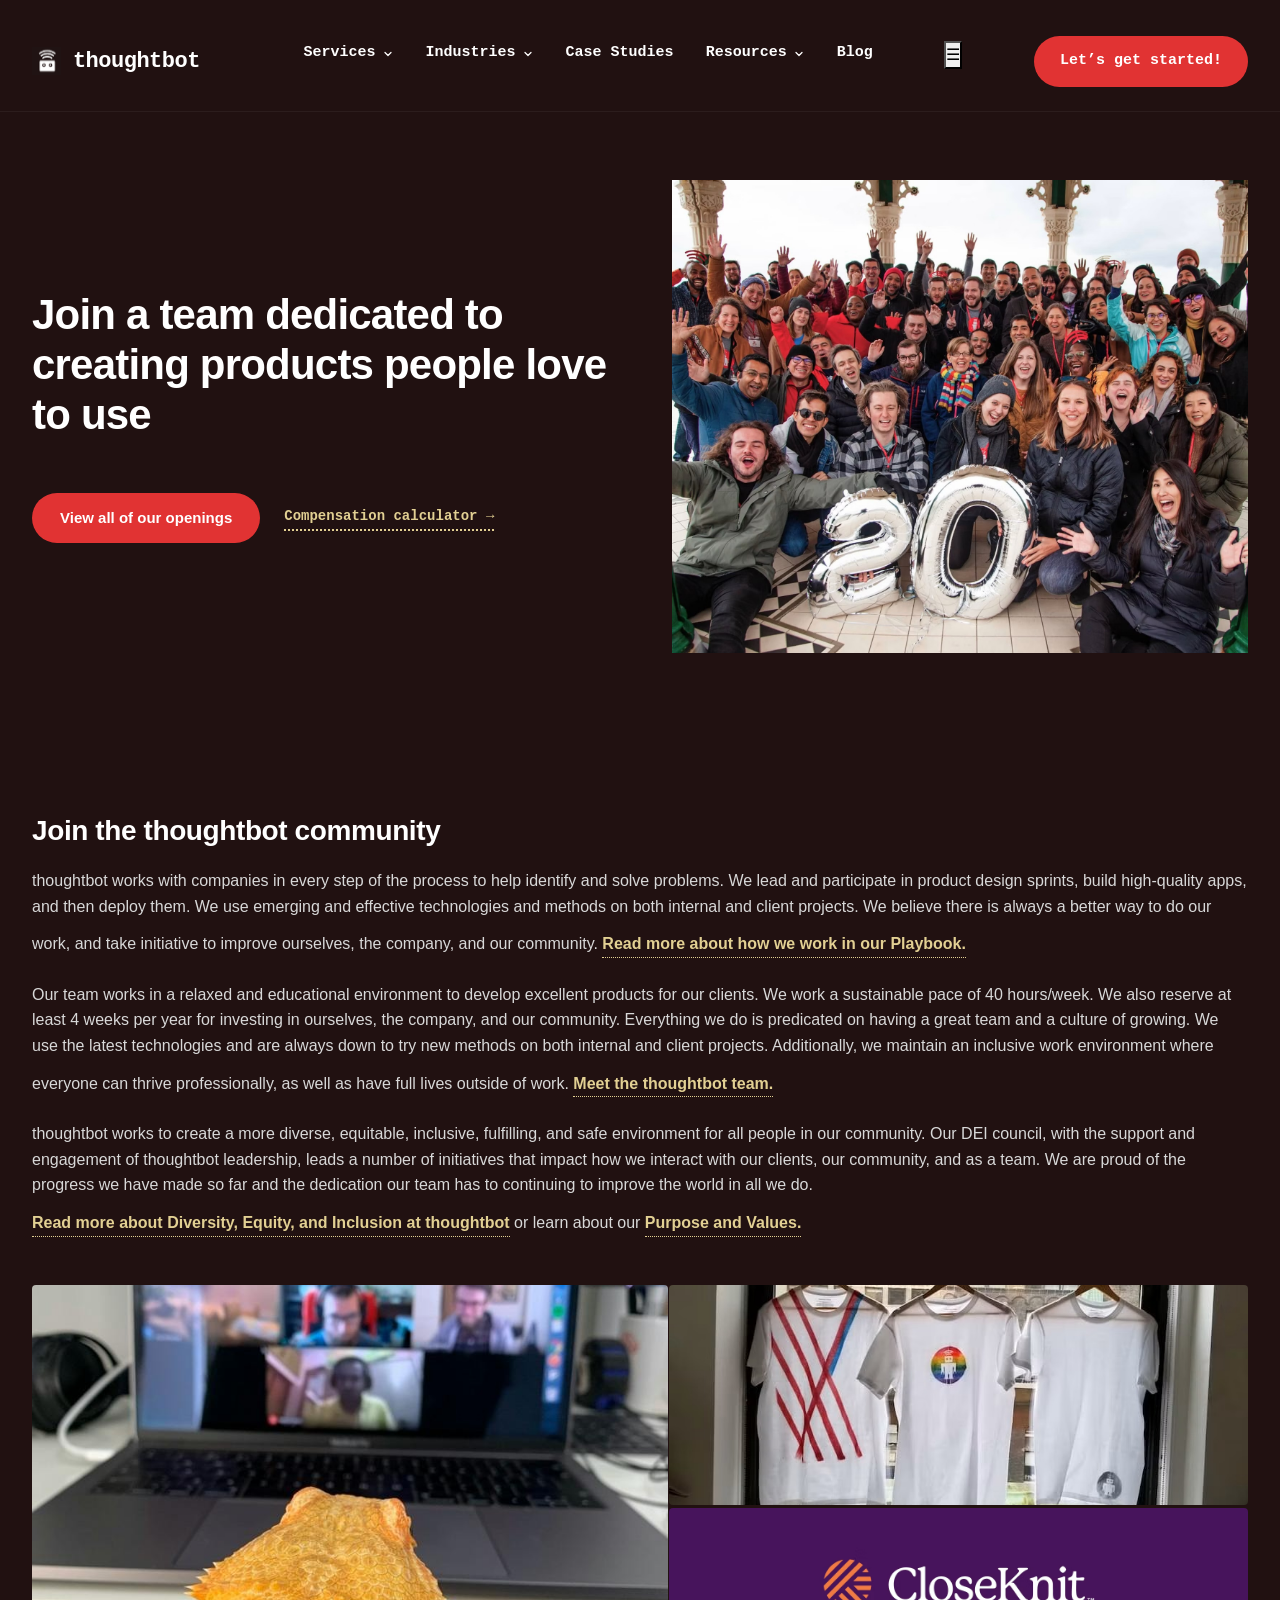
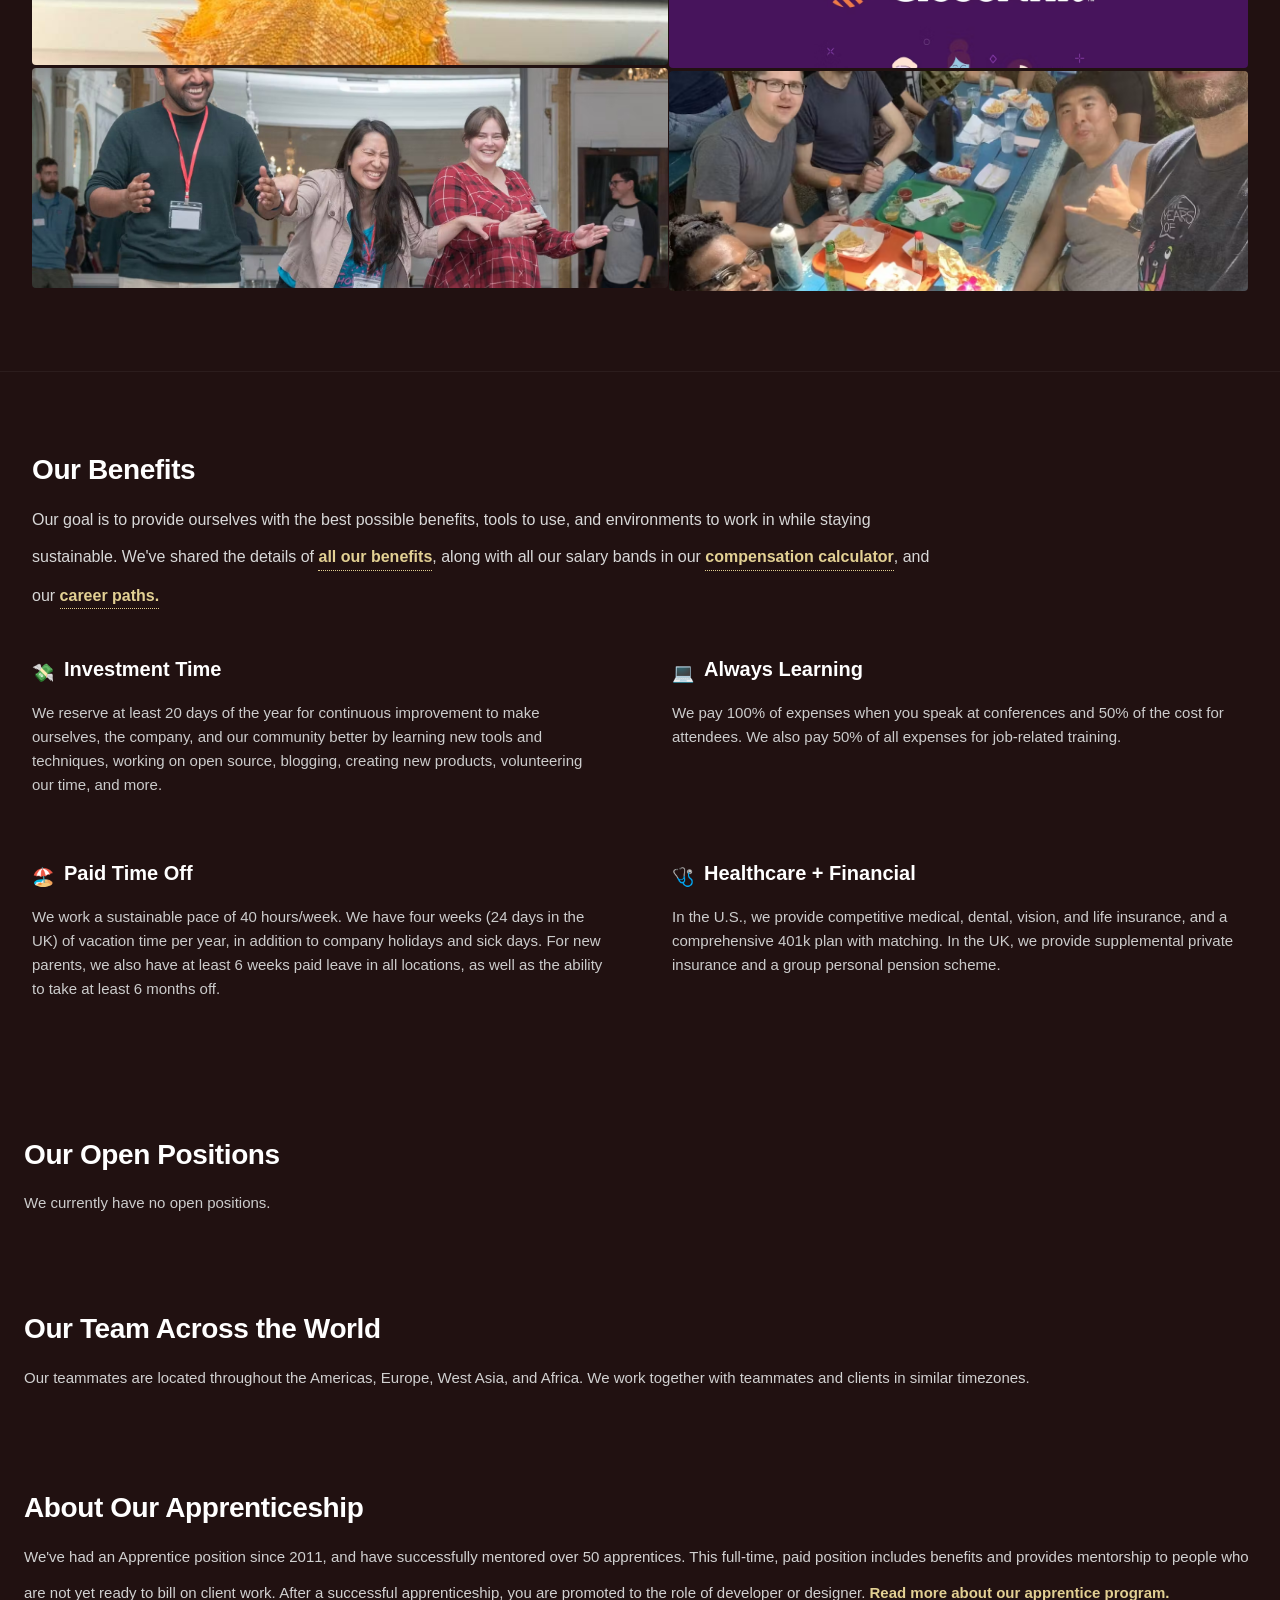
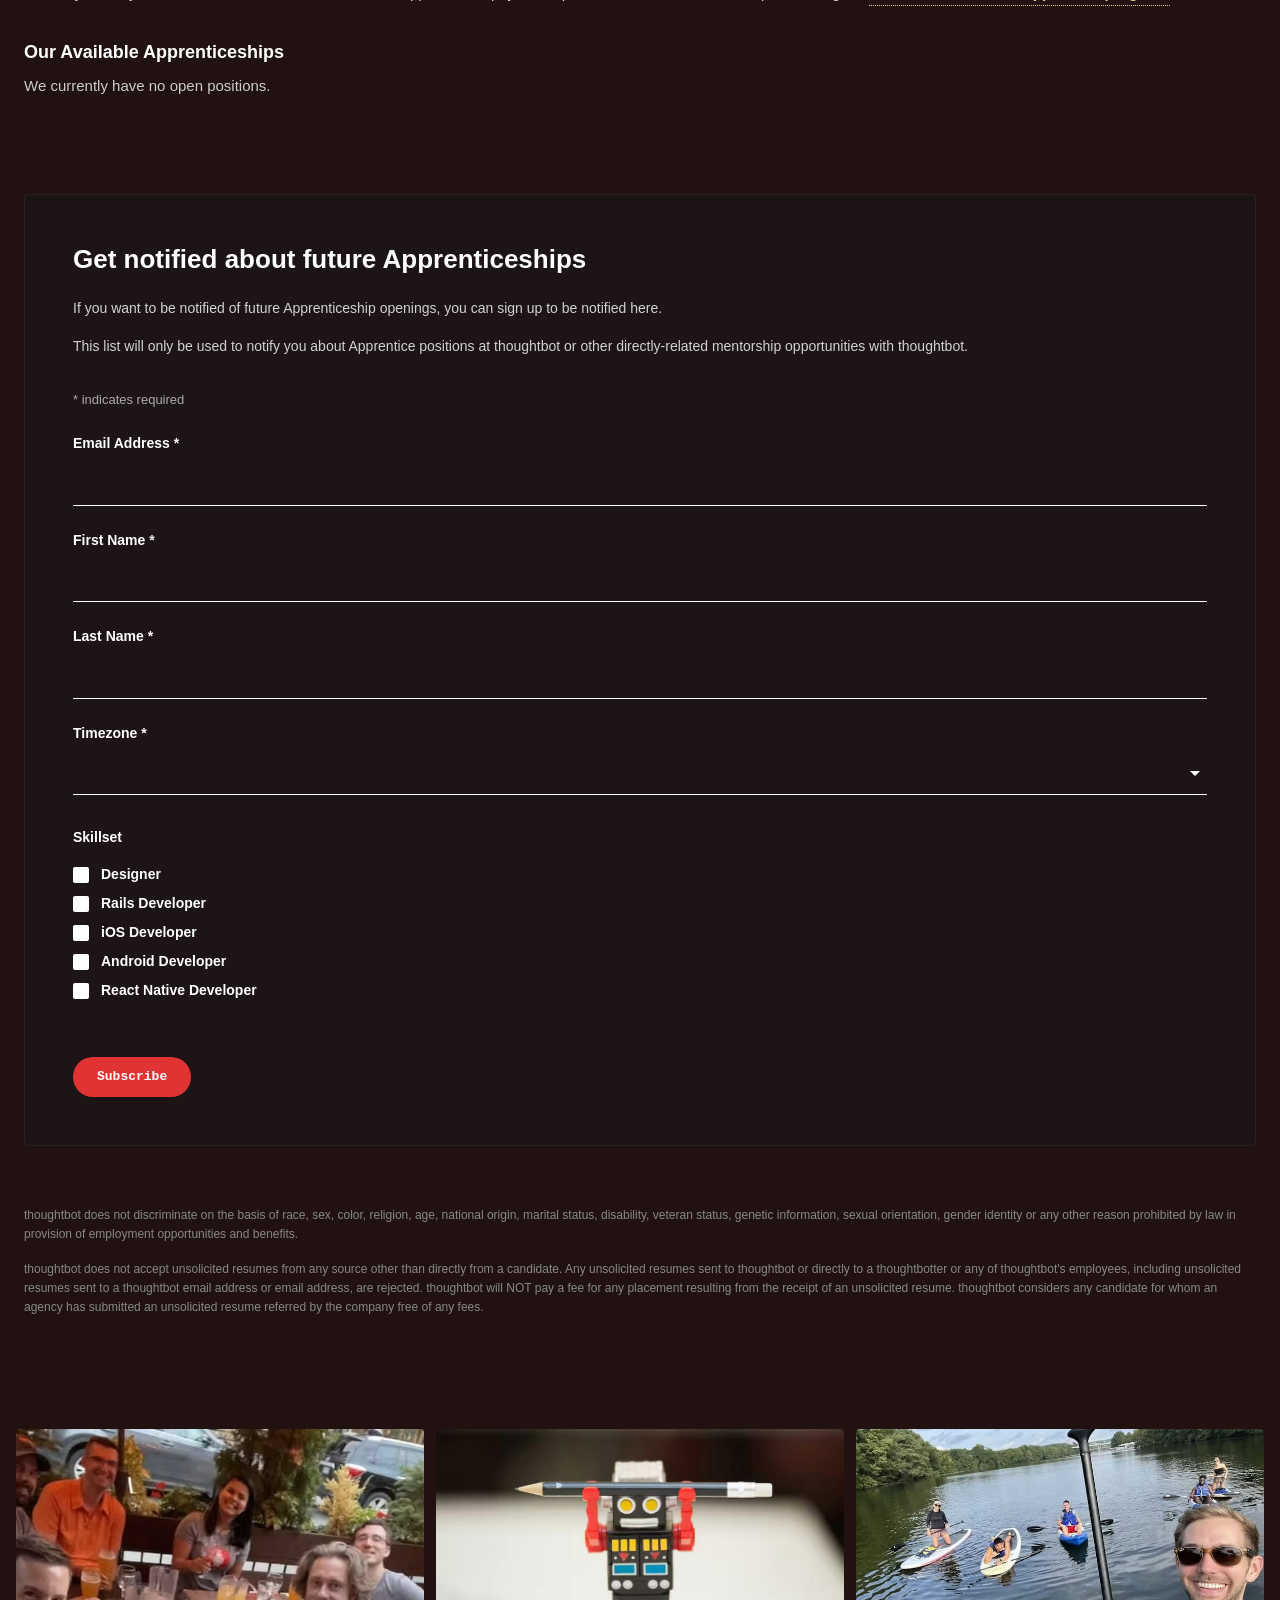
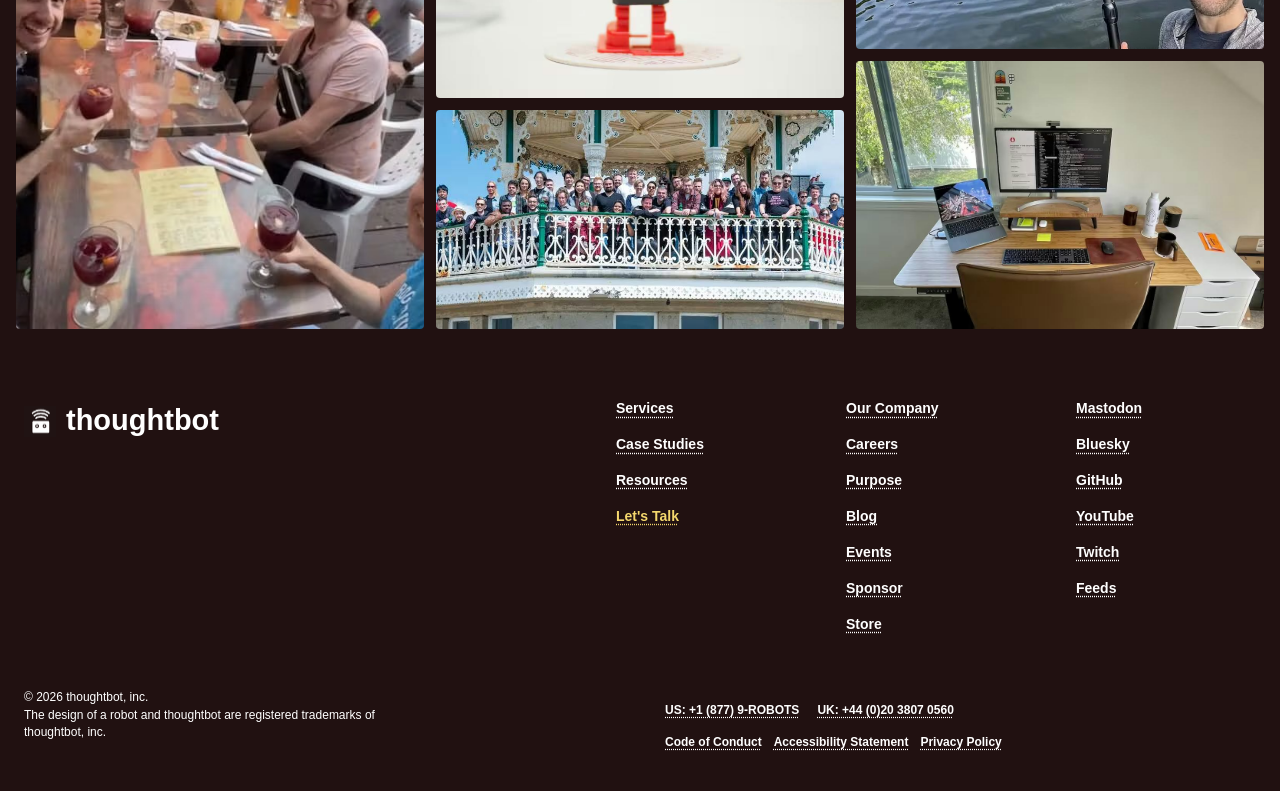
==== otherpages/career.html @ 9d6e2384 "first commit" ====
<!DOCTYPE html>
<html lang="en">

<head>
    <meta charset="UTF-8">
    <meta name="viewport" content="width=device-width, initial-scale=1.0">

    <title>Thoughtbot</title>

    <link href="https://cdn.jsdelivr.net/npm/bootstrap@5.3.3/dist/css/bootstrap.min.css" rel="stylesheet">

    <link rel="stylesheet" ref="https://cdn.jsdelivr.net/npm/bootstrap-icons@1.11.3/font/bootstrap-icons.min.css">

    <link rel="preconnect" href="https://fonts.googleapis.com">
    <link rel="preconnect" href="https://fonts.gstatic.com" crossorigin>

    <link rel="stylesheet"
        href="https://fonts.googleapis.com/css2?family=Material+Symbols+Outlined:opsz,wght,FILL,GRAD@20..48,100..700,0..1,-50..200&icon_names=menu" />

    <link rel="stylesheet" href="career.css">
</head>

<body>


    <header class="navbar-header">
        <nav class="navbar">

            <a href="#" class="brand-logo">
                <img src="./image/logo.png" alt="thoughtbot logo" class="brand-logo-img">
                <span class="brand-text">thoughtbot</span>
            </a>

        
            <ul class="nav-links">
                <li class="has-dropdown">
                    <a href="#" class="nav-item">
                        Services
                        <svg class="chevron-icon" viewBox="0 0 24 24" fill="none" stroke="currentColor"
                            stroke-width="2.5" stroke-linecap="round" stroke-linejoin="round">
                            <polyline points="6 9 12 15 18 9"></polyline>
                        </svg>
                    </a>
                </li>


                <li>
                    <a href="#" class="nav-item">
                        Industries
                        <svg class="chevron-icon" viewBox="0 0 24 24" fill="none" stroke="currentColor"
                            stroke-width="2.5" stroke-linecap="round" stroke-linejoin="round">
                            <polyline points="6 9 12 15 18 9"></polyline>
                        </svg>
                    </a>
                </li>

                <li>
                    <a href="#" class="nav-item">Case Studies</a>
                </li>

                <li>
                    <a href="#" class="nav-item">
                        Resources
                        <svg class="chevron-icon" viewBox="0 0 24 24" fill="none" stroke="currentColor"
                            stroke-width="2.5" stroke-linecap="round" stroke-linejoin="round">
                            <polyline points="6 9 12 15 18 9"></polyline>
                        </svg>
                    </a>
                </li>

                <li>
                    <a href="#" class="nav-item">Blog</a>
                </li>

            </ul>

             <button class="hamburger" aria-label="Open menu">
                ☰
            </button>
            
            <a href="#" class="cta-button">Let’s get started!</a>

        </nav>
    </header>

    <section class="careers-hero-section">
        <div class="careers-hero-container">

            <div class="careers-hero-text">
                <h1 class="hero-title">
                    Join a team dedicated to creating products people love to use
                </h1>

                <div class="hero-actions">
                    <a href="#" class="btn-primary">View all of our openings</a>
                    <a href="#" class="dotted-link">Compensation calculator &rarr;</a>
                </div>
            </div>

            <div class="careers-hero-image">
                <img src="./image/imgi_25_aTBODHNYClf9nxal_20th-team.jpg"
                    alt="Thoughtbot team photo celebrating 20 years">
            </div>

        </div>
    </section>


    <section class="community-section">
        <div class="section-container">

            <div class="community-header">
                <h2 class="main-heading">Join the thoughtbot community</h2>

                <p class="community-text">
                    thoughtbot works with companies in every step of the process to help identify and solve problems. We
                    lead and participate in product design sprints, build high-quality apps, and then deploy them. We
                    use emerging and effective technologies and methods on both internal and client projects. We believe
                    there is always a better way to do our work, and take initiative to improve ourselves, the company,
                    and our community.
                    <a href="#" class="dotted-link-inline">Read more about how we work in our Playbook.</a>
                </p>

                <p class="community-text">
                    Our team works in a relaxed and educational environment to develop excellent products for our
                    clients. We work a sustainable pace of 40 hours/week. We also reserve at least 4 weeks per year for
                    investing in ourselves, the company, and our community. Everything we do is predicated on having a
                    great team and a culture of growing. We use the latest technologies and are always down to try new
                    methods on both internal and client projects. Additionally, we maintain an inclusive work
                    environment where everyone can thrive professionally, as well as have full lives outside of work.
                    <a href="#" class="dotted-link-inline">Meet the thoughtbot team.</a>
                </p>

                <p class="community-text">
                    thoughtbot works to create a more diverse, equitable, inclusive, fulfilling, and safe environment
                    for all people in our community. Our DEI council, with the support and engagement of thoughtbot
                    leadership, leads a number of initiatives that impact how we interact with our clients, our
                    community, and as a team. We are proud of the progress we have made so far and the dedication our
                    team has to continuing to improve the world in all we do.
                    <a href="#" class="dotted-link-inline">Read more about Diversity, Equity, and Inclusion at
                        thoughtbot</a>
                    or learn about our
                    <a href="#" class="dotted-link-inline">Purpose and Values.</a>
                </p>
            </div>

            <div class="community-gallery">
                <div class="gallery-col gallery-col-left">
                    <div class="gallery-item large">
                        <img src="./image/imgi_26_8bb85c14-ea03-47d4-a15a-242da6947697_remoteWorking_Lizard.jpg"
                            alt="Team meeting on laptop with lizard in foreground">
                    </div>
                    <div class="gallery-item medium">
                        <img src="./image/imgi_15_aJT6zaTt2nPbZ-iB_ThoughtbotBrighton-LRes-116.jpg"
                            alt="Team dining together outdoors">
                    </div>
                </div>

                <div class="gallery-col gallery-col-right">
                    <div class="gallery-item medium">
                        <img src="./image/imgi_28_aLiX7GGNHVfTOmBj_ddfe3e04-5275-4a73-9189-02d6b426dc76_tb_tshirtWindow.jpg"
                            alt="Team members laughing together">
                    </div>
                    <div class="gallery-item small">
                        <img src="./image/imgi_78_dee4f34d-9119-4eec-9be3-974af6ea0d19_case-study-card__Closeknit.png"
                            alt="Hanging t-shirts display">
                    </div>
                    <div class="gallery-item medium">
                        <img src="./image/imgi_20_aLiWvGGNHVfTOl-j_8b581ab7-484b-47fd-9725-9ca29dfab01e_IMG_2109.png"
                            alt="Team members presenting at event">
                    </div>
                </div>
            </div>

        </div>
    </section>

    <section class="benefits-section">
        <div class="section-container">

            <div class="benefits-header">
                <h2 class="main-heading">Our Benefits</h2>
                <p class="benefits-intro">
                    Our goal is to provide ourselves with the best possible benefits, tools to use, and environments to
                    work in while staying sustainable. We've shared the details of
                    <a href="#" class="dotted-link-inline">all our benefits</a>,
                    along with all our salary bands in our
                    <a href="#" class="dotted-link-inline">compensation calculator</a>,
                    and our
                    <a href="#" class="dotted-link-inline">career paths.</a>
                </p>
            </div>

            <div class="benefits-grid">

                <div class="benefit-card">
                    <div class="benefit-title-wrap">
                        <span class="benefit-icon">💸</span>
                        <h3 class="benefit-title">Investment Time</h3>
                    </div>
                    <p class="benefit-desc">
                        We reserve at least 20 days of the year for continuous improvement to make ourselves, the
                        company, and our community better by learning new tools and techniques, working on open source,
                        blogging, creating new products, volunteering our time, and more.
                    </p>
                </div>

                <div class="benefit-card">
                    <div class="benefit-title-wrap">
                        <span class="benefit-icon">💻</span>
                        <h3 class="benefit-title">Always Learning</h3>
                    </div>
                    <p class="benefit-desc">
                        We pay 100% of expenses when you speak at conferences and 50% of the cost for attendees. We also
                        pay 50% of all expenses for job-related training.
                    </p>
                </div>

                <div class="benefit-card">
                    <div class="benefit-title-wrap">
                        <span class="benefit-icon">🏖️</span>
                        <h3 class="benefit-title">Paid Time Off</h3>
                    </div>
                    <p class="benefit-desc">
                        We work a sustainable pace of 40 hours/week. We have four weeks (24 days in the UK) of vacation
                        time per year, in addition to company holidays and sick days. For new parents, we also have at
                        least 6 weeks paid leave in all locations, as well as the ability to take at least 6 months off.
                    </p>
                </div>

                <div class="benefit-card">
                    <div class="benefit-title-wrap">
                        <span class="benefit-icon">🩺</span>
                        <h3 class="benefit-title">Healthcare + Financial</h3>
                    </div>
                    <p class="benefit-desc">
                        In the U.S., we provide competitive medical, dental, vision, and life insurance, and a
                        comprehensive 401k plan with matching. In the UK, we provide supplemental private insurance and
                        a group personal pension scheme.
                    </p>
                </div>

            </div>

        </div>
    </section>

    <section class="info-section">
        <div class="section-container">
            <h2 class="main-heading">Our Open Positions</h2>
            <p class="status-message">We currently have no open positions.</p>
        </div>
    </section>

    <section class="info-section">
        <div class="section-container">
            <h2 class="main-heading">Our Team Across the World</h2>
            <p class="section-paragraph">
                Our teammates are located throughout the Americas, Europe, West Asia, and Africa. We work together with
                teammates and clients in similar timezones.
            </p>
        </div>
    </section>

    <section class="info-section">
        <div class="section-container">
            <h2 class="main-heading">About Our Apprenticeship</h2>
            <p class="section-paragraph">
                We've had an Apprentice position since 2011, and have successfully mentored over 50 apprentices. This
                full-time, paid position includes benefits and provides mentorship to people who are not yet ready to
                bill on client work. After a successful apprenticeship, you are promoted to the role of developer or
                designer.
                <a href="#" class="dotted-link-inline">Read more about our apprentice program.</a>
            </p>

            <div class="sub-block">
                <h3 class="sub-heading">Our Available Apprenticeships</h3>
                <p class="status-message">We currently have no open positions.</p>
            </div>
        </div>
    </section>

    <section class="form-section">
        <div class="section-container">
            <div class="form-card">

                <h2 class="card-heading">Get notified about future Apprenticeships</h2>

                <p class="form-desc">
                    If you want to be notified of future Apprenticeship openings, you can sign up to be notified here.
                </p>
                <p class="form-desc">
                    This list will only be used to notify you about Apprentice positions at thoughtbot or other
                    directly-related mentorship opportunities with thoughtbot.
                </p>

                <form action="#" method="POST" class="notify-form">
                    <span class="required-notice">* indicates required</span>

                    <!-- Text Inputs -->
                    <div class="form-group">
                        <label for="email">Email Address <span>*</span></label>
                        <input type="email" id="email" name="email" required>
                    </div>

                    <div class="form-group">
                        <label for="first_name">First Name <span>*</span></label>
                        <input type="text" id="first_name" name="first_name" required>
                    </div>

                    <div class="form-group">
                        <label for="last_name">Last Name <span>*</span></label>
                        <input type="text" id="last_name" name="last_name" required>
                    </div>

                    <!-- Dropdown Select -->
                    <div class="form-group">
                        <label for="timezone">Timezone <span>*</span></label>
                        <select id="timezone" name="timezone" required>
                            <option value="" disabled selected hidden></option>
                            <option value="americas">Americas (UTC-3 through UTC-10)</option>
                            <option value="europe_africa">Europe, Middle East, or Africa (UTC-2 through UTC+3)</option>
                        </select>
                    </div>

                    <!-- Checkbox Options -->
                    <div class="form-group checkboxes-group">
                        <label class="group-label">Skillset</label>

                        <label class="checkbox-label">
                            <input type="checkbox" name="skillset" value="designer">
                            <span class="custom-checkbox"></span>
                            Designer
                        </label>

                        <label class="checkbox-label">
                            <input type="checkbox" name="skillset" value="rails">
                            <span class="custom-checkbox"></span>
                            Rails Developer
                        </label>

                        <label class="checkbox-label">
                            <input type="checkbox" name="skillset" value="ios">
                            <span class="custom-checkbox"></span>
                            iOS Developer
                        </label>

                        <label class="checkbox-label">
                            <input type="checkbox" name="skillset" value="android">
                            <span class="custom-checkbox"></span>
                            Android Developer
                        </label>

                        <label class="checkbox-label">
                            <input type="checkbox" name="skillset" value="react_native">
                            <span class="custom-checkbox"></span>
                            React Native Developer
                        </label>
                    </div>

                    <button type="submit" class="submit-btn">Subscribe</button>
                </form>

            </div>
        </div>
    </section>

    <section class="legal-disclaimer-section">
        <div class="section-container">
            <p class="disclaimer-text">
                thoughtbot does not discriminate on the basis of race, sex, color, religion, age, national origin,
                marital status, disability, veteran status, genetic information, sexual orientation, gender identity or
                any other reason prohibited by law in provision of employment opportunities and benefits.
            </p>
            <p class="disclaimer-text">
                thoughtbot does not accept unsolicited resumes from any source other than directly from a candidate. Any
                unsolicited resumes sent to thoughtbot or directly to a thoughtbotter or any of thoughtbot's employees,
                including unsolicited resumes sent to a thoughtbot email address or email address, are rejected.
                thoughtbot will NOT pay a fee for any placement resulting from the receipt of an unsolicited resume.
                thoughtbot considers any candidate for whom an agency has submitted an unsolicited resume referred by
                the company free of any fees.
            </p>
        </div>
    </section>

    <section class="gallery-section">
        <div class="gallery-container">

            <div class="gallery-item item-tall">
                <img src="image/imgi_17_aLiX9WGNHVfTOmBq_bff0c887-4190-4b66-b1b1-e367169f7e8e_img_5424.jpg"
                    alt="Team outdoor dining together">
            </div>

            <div class="gallery-middle-col">
                <div class="gallery-item item-top-mid">
                    <img src="./image/imgi_21_aLiWMWGNHVfTOl9R_fd783a18-9a31-4fbe-b383-1f12fb180f21_mini_robot.jpg"
                        alt="Lego robot holding a pencil">
                </div>
                <div class="gallery-item item-bottom-mid">
                    <img src="./image/imgi_22_aLiWx2GNHVfTOl-q_aJT6zKTt2nPbZ-iA_ThoughtbotBrighton-LRes-165.jpg"
                        alt="Team members kayaking on a river">
                </div>
            </div>

            <div class="gallery-right-col">
                <div class="gallery-item item-top-right">
                    <img src="./image/imgi_23_aLiUzGGNHVfTOl5b_a70cf179-8874-4009-b164-d3f1ca43db32_IMG_7573.jpg"
                        alt="Large group team photo on a gazebo">
                </div>
                <div class="gallery-item item-bottom-right">
                    <img src="./image/imgi_24_aLiW0WGNHVfTOl-y_cf2ac09a-c24a-4d59-b582-277798be4bc8_IMG_3039.jpg"
                        alt="Desk setup with dual monitors">
                </div>
            </div>

        </div>
    </section>

    <div class="footer-main">
        <div class="footer-content">
            <div class="footer-brand">
                <a href="#" class="footer-logo">
                    <img src="./image/logo.png" alt="">
                    <span>thoughtbot</span>

                </a>

            </div>

            <div class="footer-column">
                <a href="./otherpages/services.html">Services</a>
                <a href="#">Case Studies</a>
                <a href="./otherpages/resources.html">Resources</a>
                <a href="#" class="yellow-link">
                    Let's Talk
                </a>
            </div>

            <div class="footer-column">
                <a href="./otherpages/ourcompany.html">Our Company</a>
                <a href="./otherpages/career.html">Careers</a>
                <a href="#">Purpose</a>
                <a href="#">Blog</a>
                <a href="#">Events</a>
                <a href="#">Sponsor</a>
                <a href="#">Store</a>

            </div>

            <div class="footer-column">
                <a href="#">Mastodon</a>
                <a href="#">Bluesky</a>
                <a href="#">GitHub</a>
                <a href="#">YouTube</a>
                <a href="#">Twitch</a>
                <a href="#">Feeds</a>
            </div>
        </div>

        <div class="footer-bottom">



            <div class="copyright">

                <p>
                    © 2026 thoughtbot, inc.
                </p>

                <p>
                    The design of a robot and thoughtbot are registered trademarks of
                    <br>
                    thoughtbot, inc.
                </p>

            </div>



            <!-- Contact / Legal -->

            <div class="footer-legal">

                <div class="phone-numbers">

                    <a href="#">
                        US: +1 (877) 9-ROBOTS
                    </a>

                    <a href="#">
                        UK: +44 (0)20 3807 0560
                    </a>

                </div>


                <div class="legal-links">

                    <a href="#">
                        Code of Conduct
                    </a>

                    <a href="#">
                        Accessibility Statement
                    </a>

                    <a href="#">
                        Privacy Policy
                    </a>

                </div>

            </div>


        </div>
</body>

</html>
---- otherpages/career.css ----
* {
    margin: 0;
    padding: 0;
    box-sizing: border-box;
}

body {
    background-color: #211111;
    color: #ffffff;
    font-family: "DM Sans", sans-serif;
    overflow-x: hidden;
}

.navbar-header {
    width: 100%;
    background-color: #211111;
    position: fixed;
    z-index: 1000;
    border-bottom: 1px solid rgba(255, 255, 255, 0.05);
}

.navbar {
    max-width: 1280px;
    margin: 0 auto;
    padding: 20px 32px;
    display: flex;
    align-items: center;
    justify-content: space-between;
}

.brand-logo {
    display: flex;
    align-items: center;
    gap: 12px;
    text-decoration: none;
    color: #ffffff;
}

.brand-logo-img {
    height: 28px;
    width: auto;
    display: block;
    object-fit: contain;
}

.brand-text {
    font-family: 'Space Mono', monospace;
    font-size: 22px;
    font-weight: 700;
    letter-spacing: -0.5px;
}

.nav-links {
    display: flex;
    align-items: center;
    list-style: none;
    gap: 32px;
}

.nav-links>li {
    position: relative;
}

.nav-item {
    font-family: 'Space Mono', monospace;
    font-size: 15px;
    font-weight: 700;
    color: #ffffff;
    text-decoration: none;
    display: inline-flex;
    align-items: center;
    gap: 6px;
    padding: 10px 0;
    transition: opacity 0.2s ease;
}

.nav-item:hover {
    opacity: 0.8;
    color: rgb(255, 166, 0);
}

.chevron-icon {
    width: 12px;
    height: 12px;
    margin-top: 2px;
    transition: transform 0.2s ease;
}

.has-dropdown:hover .chevron-icon {
    transform: rotate(180deg);
}


.mega-dropdown-footer {
    text-align: center;
    padding: 20px;
    border-top: 1px solid rgba(255, 255, 255, 0.05);
}

.view-all-link {
    font-family: -apple-system, BlinkMacSystemFont, "Segoe UI", Roboto, sans-serif;
    font-size: 16px;
    font-weight: 700;
    color: #ffffff;
    text-decoration: none;
    transition: opacity 0.2s ease;
}

.view-all-link:hover {
    opacity: 0.8;
    text-decoration: underline;
}

.cta-button {
    font-family: 'Space Mono', monospace;
    font-weight: 700;
    font-size: 15px;
    background-color: #e13333;
    color: #ffffff;
    text-decoration: none;
    padding: 12px 24px;
    border-radius: 50px;
    display: inline-block;
    border: 2px solid transparent;
    outline: 2px solid transparent;
    outline-offset: -5px;
    transition: all 0.2s ease-in-out;
}

.cta-button:hover {
    background-color: #e13333;
    border-color: #e13333;
    outline: 2px solid #120c0c;
    outline-offset: -5px;
}

.cta-button:active {
    transform: scale(0.98);
}

.careers-hero-section {
    width: 100%;
    padding: 80px 32px;
}

.careers-hero-container {
    max-width: 1280px;
    margin-top: 100px;
    display: flex;
    align-items: center;
    justify-content: space-between;
    gap: 64px;
}

.careers-hero-text {
    flex: 1;
    max-width: 600px;
}

.hero-title {
    font-size: 42px;
    font-weight: 700;
    line-height: 1.2;
    color: #ffffff;
    letter-spacing: -0.8px;
    margin-bottom: 40px;
}

.hero-actions {
    display: flex;
    align-items: center;
    gap: 24px;
    flex-wrap: wrap;
}

.btn-primary {
    display: inline-block;
    background-color: #e13333;
    color: #ffffff;
    font-size: 15px;
    font-weight: 700;
    text-decoration: none;
    padding: 14px 28px;
    border-radius: 50px;
    transition: background-color 0.2s ease, transform 0.1s ease;
}

.btn-primary:hover {
    background-color: #c92a2a;
}

.dotted-link {
    display: inline-block;
    font-family: 'Space Mono', monospace;
    font-size: 14px;
    font-weight: 700;
    color: #e2d093;
    text-decoration: none;
    border-bottom: 2px dotted #e2d093;
    padding-bottom: 2px;
    transition: color 0.2s ease, border-bottom-color 0.2s ease;
}

.dotted-link:hover {
    color: #f0b207;
    border-bottom-style: solid;
    border-bottom: none;
}

.careers-hero-image {
    flex: 1;
    max-width: 580px;
}

.careers-hero-image img {
    width: 100%;
    height: auto;
    display: block;
    object-fit: cover;
}

@media (max-width: 992px) {
    .careers-hero-container {
        flex-direction: column;
        align-items: flex-start;
        gap: 48px;
    }

    .hero-title {
        font-size: 34px;
    }

    .careers-hero-image {
        max-width: 100%;
    }
}

@media (max-width: 600px) {
    .careers-hero-section {
        padding: 48px 20px;
    }

    .hero-title {
        font-size: 28px;
    }

    .hero-actions {
        flex-direction: column;
        align-items: flex-start;
        gap: 16px;
    }
}

.section-container {
    max-width: 1080px;
    margin: 0 auto;
}

.main-heading {
    font-size: 36px;
    font-weight: 700;
    line-height: 1.25;
    color: #ffffff;
    letter-spacing: -0.5px;
    margin-bottom: 24px;
}

.dotted-link-inline {
    color: #e2d093;
    text-decoration: none;
    border-bottom: 1px dotted #e2d093;
    transition: color 0.2s ease, border-bottom-style 0.2s ease;
}

.dotted-link-inline:hover {
    color: #f3a006;
    text-decoration: none;
    border-bottom: none;
}

.community-section {
    width: 100%;
    padding: 80px 32px;
}

.community-header {
    margin-bottom: 48px;
}

.community-text {
    font-size: 16px;
    line-height: 1.6;
    color: #d8d8d8;
    margin-bottom: 24px;
}

.community-gallery {
    display: flex;
    gap: 1px;
    margin-top: 40px;
}

.gallery-col {
    display: flex;
    flex-direction: column;
    gap: 3px;
}

.gallery-col-left {
    flex: 1.1;
}

.gallery-col-right {
    flex: 1;
}

.gallery-item {
    width: 100%;
    overflow: hidden;
    border-radius: 4px;
}

.gallery-item img {
    width: 100%;
    height: 100%;
    object-fit: cover;
    display: block;
}

.gallery-item.large {
    height: 380px;
}

.gallery-item.medium {
    height: 220px;
}

.gallery-item.small {
    height: 160px;
}

.benefits-section {
    width: 100%;
    padding: 80px 32px;
    border-top: 1px solid rgba(255, 255, 255, 0.05);
}

.benefits-header {
    margin-bottom: 48px;
}

.benefits-intro {
    font-size: 16px;
    line-height: 1.6;
    color: #d8d8d8;
    max-width: 900px;
}

.benefits-grid {
    display: grid;
    grid-template-columns: repeat(2, 1fr);
    gap: 48px 64px;
}

.benefit-card {
    display: flex;
    flex-direction: column;
    align-items: flex-start;
}

.benefit-title-wrap {
    display: flex;
    align-items: center;
    gap: 10px;
    margin-bottom: 12px;
}

.benefit-icon {
    font-size: 18px;
    line-height: 1;
}

.benefit-title {
    font-size: 20px;
    font-weight: 700;
    color: #ffffff;
}

.benefit-desc {
    font-size: 15px;
    line-height: 1.6;
    color: #cccccc;
}

@media (max-width: 868px) {
    .community-gallery {
        flex-direction: column;
    }

    .benefits-grid {
        grid-template-columns: 1fr;
        gap: 36px;
    }

    .gallery-item.large,
    .gallery-item.medium,
    .gallery-item.small {
        height: 260px;
    }
}

@media (max-width: 600px) {

    .community-section,
    .benefits-section {
        padding: 48px 20px;
    }

    .main-heading {
        font-size: 28px;
    }
}

.section-container {
    max-width: 800px;
    margin: 0 auto;
}

.main-heading {
    font-size: 28px;
    font-weight: 700;
    color: #ffffff;
    margin-bottom: 20px;
    letter-spacing: -0.4px;
}

.sub-heading {
    font-size: 18px;
    font-weight: 700;
    color: #ffffff;
    margin-bottom: 12px;
}

.section-paragraph {
    font-size: 15px;
    line-height: 1.6;
    color: #d1d1d1;
    margin-bottom: 20px;
}

.status-message {
    font-size: 15px;
    color: #cccccc;
}

.dotted-link-inline {
    color: #e2d093;
    text-decoration: none;
    border-bottom: 1px dotted #e2d093;
    transition: color 0.2s ease, border-bottom-style 0.2s ease;
}

.dotted-link-inline:hover {
    color: #ffffff;
    border-bottom-style: solid;
    border-bottom-color: #ffffff;
}

.info-section {
    width: 100%;
    padding: 40px 24px;
}

.sub-block {
    margin-top: 36px;
}

.form-section {
    width: 100%;
    padding: 40px 24px;
}

.form-card {
    background-color: #1d1515;
    border: 1px solid rgba(255, 255, 255, 0.05);
    padding: 48px;
    border-radius: 4px;
}

.card-heading {
    font-size: 26px;
    font-weight: 700;
    color: #ffffff;
    margin-bottom: 20px;
    line-height: 1.3;
}

.form-desc {
    font-size: 14px;
    line-height: 1.6;
    color: #d1d1d1;
    margin-bottom: 16px;
}

.notify-form {
    margin-top: 32px;
}

.required-notice {
    display: block;
    font-size: 13px;
    color: #aaaaaa;
    margin-bottom: 24px;
}

.form-group {
    margin-bottom: 24px;
    display: flex;
    flex-direction: column;
}

.form-group label {
    font-size: 14px;
    font-weight: 600;
    color: #ffffff;
    margin-bottom: 8px;
}

.form-group label span {
    color: #ffffff;
}

.form-group input[type="text"],
.form-group input[type="email"],
.form-group select {
    width: 100%;
    background: transparent;
    border: none;
    border-bottom: 1px solid #ffffff;
    padding: 10px 0;
    color: #ffffff;
    font-size: 15px;
    outline: none;
    border-radius: 0;
    transition: border-bottom-color 0.2s ease;
}

.form-group input:focus,
.form-group select:focus {
    border-bottom-color: #e2d093;
}

.form-group select {
    appearance: none;
    -webkit-appearance: none;
    background-image: url("data:image/svg+xml;utf8,<svg fill='white' height='24' viewBox='0 0 24 24' width='24' xmlns='http://www.w3.org/2000/svg'><path d='M7 10l5 5 5-5z'/></svg>");
    background-repeat: no-repeat;
    background-position: right 0 center;
    cursor: pointer;
}

.form-group select option {
    background-color: #1d1515;
    color: #ffffff;
}

/* Checkboxes Area */
.checkboxes-group {
    margin-top: 32px;
}

.checkboxes-group .group-label {
    font-size: 14px;
    font-weight: 600;
    margin-bottom: 16px;
}

.checkbox-label {
    display: flex;
    align-items: center;
    gap: 12px;
    font-size: 14px;
    font-weight: 400;
    color: #ffffff;
    margin-bottom: 12px;
    cursor: pointer;
}

.checkbox-label input[type="checkbox"] {
    display: none;
}

.custom-checkbox {
    width: 16px;
    height: 16px;
    background-color: #ffffff;
    border-radius: 2px;
    display: inline-block;
    position: relative;
}

.checkbox-label input[type="checkbox"]:checked+.custom-checkbox {
    background-color: #e13333;
}

.checkbox-label input[type="checkbox"]:checked+.custom-checkbox::after {
    content: "✓";
    position: absolute;
    top: 50%;
    left: 50%;
    transform: translate(-50%, -50%);
    color: #ffffff;
    font-size: 12px;
    font-weight: bold;
}

.submit-btn {
    background-color: #e13333;
    color: #ffffff;
    font-family: 'Space Mono', monospace;
    font-size: 13px;
    font-weight: 700;
    border: none;
    padding: 10px 24px;
    border-radius: 50px;
    cursor: pointer;
    margin-top: 24px;
    transition: background-color 0.2s ease;
}

.submit-btn:hover {
    background-color: #c92a2a;
}

.legal-disclaimer-section {
    width: 100%;
    padding: 20px 24px 80px;
}

.disclaimer-text {
    font-size: 12px;
    line-height: 1.6;
    color: #888888;
    margin-bottom: 16px;
}

@media (max-width: 600px) {
    .form-card {
        padding: 24px;
    }

    .card-heading {
        font-size: 22px;
    }

    .main-heading {
        font-size: 24px;
    }
}

.section-container {
    max-width: 1280px;
    margin: 0 auto;
}

.gallery-section {
    width: 100%;
    background-color: #211111;
    padding: 16px;
}

.gallery-container {
    max-width: 1320px;
    margin: 0 auto;
    display: grid;
    grid-template-columns: 1fr 1fr 1fr;
    gap: 12px;
}

.gallery-item {
    width: 100%;
    overflow: hidden;
}

.gallery-item img {
    width: 100%;
    height: 100%;
    object-fit: cover;
    display: block;
}

.item-tall {
    height: 500px;
}

.gallery-middle-col {
    display: flex;
    flex-direction: column;
    gap: 12px;
    height: 500px;
}

.item-top-mid {
    height: 55%;
}

.item-bottom-mid {
    height: 45%;
}

.gallery-right-col {
    display: flex;
    flex-direction: column;
    gap: 12px;
    height: 500px;
}

.item-top-right {
    height: 45%;
}

.item-bottom-right {
    height: 55%;
}

.footer-main {
    padding: 42px 24px 40px;
}

.footer-content {
    display: grid;
    grid-template-columns:
        minmax(300px, 1fr) 180px 180px 180px;
    column-gap: 50px;
    min-height: 230px;
}

.footer-brand {
    display: flex;
    align-items: flex-start;
}

.footer-logo {
    display: flex;
    align-items: center;
    gap: 10px;
    color: #ffffff;
    text-decoration: none;
    font-family: "DM Sans", sans-serif;
    font-size: 29px;
    font-weight: 700;
}

.footer-logo-icon {
    display: flex;
    align-items: center;
    justify-content: center;
}

.footer-logo-icon svg {
    display: block;
    width: 27px;
    height: 27px;
}

.footer-column {
    display: flex;
    flex-direction: column;
    align-items: flex-start;
    gap: 5px;
}

.footer-column a {
    position: relative;
    color: #ffffff;
    text-decoration: underline;
    text-decoration-style: dotted;
    text-underline-offset: 3px;
    font-family: "DM Sans", sans-serif;
    font-size: 14px;
    line-height: 1.35;
    transition: color 0.2s ease;
}

.footer-column a:hover {
    color: #edb233;
}

.footer-column .yellow-link {
    color: #f4d76d;
}

.footer-bottom {
    display: grid;
    grid-template-columns: 1fr 1fr;
    column-gap: 50px;
    margin-top: 55px;
}

.copyright p {
    margin: 0;
    font-family: "DM Sans", sans-serif;
    font-size: 12px;
    line-height: 1.4;
    color: #ffffff;
}

.copyright p:first-child {
    margin-bottom: 2px;
}

.footer-legal {
    font-size: 12px;
}

.phone-numbers {
    display: flex;
    gap: 18px;
    margin-bottom: 2px;
}

.phone-numbers a,
.legal-links a {
    color: #ffffff;
    text-decoration: underline;
    text-decoration-style: dotted;
    text-underline-offset: 3px;
    transition: color 0.2s ease;
}

.phone-numbers a:hover,
.legal-links a:hover {
    color: #f4d76d;
}

.legal-links {
    display: flex;
    gap: 12px;
}

.container {
    max-width: 1100px;
    margin: 0 auto;
}

a {
    color: #f7bf43;
    text-decoration: none;
    font-weight: 600;
    display: inline-flex;
    align-items: center;
    gap: 6px;
    margin-top: 12px;
    transition: opacity 0.2s ease;
}

a:hover {
    opacity: 0.8;
    text-decoration: underline;
}

.section-tag {
    font-size: 0.85rem;
    text-transform: uppercase;
    letter-spacing: 0.05em;
    color: #a39b99;
    margin-bottom: 8px;
}

.feature-block {
    display: flex;
    align-items: center;
    justify-content: space-between;
    gap: 60px;
    padding: 60px 0;
    border-bottom: 1px solid #2e2224;
}

.feature-block.reverse {
    flex-direction: row-reverse;
}

.feature-media {
    flex: 1;
    display: flex;
    justify-content: center;
}

.feature-media img {
    max-width: 100%;
    height: auto;
    max-height: 280px;
}

.feature-content {
    flex: 1;
}

.feature-content h2 {
    font-size: 2rem;
    font-weight: 700;
    line-height: 1.25;
    margin-bottom: 16px;
}

.feature-content p {
    color: #d1c7c5;
    font-size: 1rem;
    margin-bottom: 12px;
}

.bookshelf-section {
    padding: 60px 0;
}

.bookshelf-section h2 {
    font-size: 2rem;
    font-weight: 700;
    margin-bottom: 40px;
}

.books-grid {
    display: grid;
    grid-template-columns: repeat(3, 1fr);
    gap: 40px 30px;
}

.book-card h3 {
    font-size: 1.1rem;
    font-weight: 700;
    margin-bottom: 8px;
}

.book-card p {
    font-size: 0.9rem;
    color: #b8adab;
    line-height: 1.5;
}

@media (max-width: 868px) {

    .feature-block,
    .feature-block.reverse {
        flex-direction: column;
        text-align: left;
        gap: 30px;
    }

    .books-grid {
        grid-template-columns: repeat(2, 1fr);
    }
}

@media (max-width: 580px) {
    .books-grid {
        grid-template-columns: 1fr;
    }
}

@media (max-width: 992px) {
    .footer-content {
        grid-template-columns: repeat(2, 1fr);
    }
}

/* Mobile View (Under 600px) */
@media (max-width: 600px) {
    .footer-main {
        padding: 32px 16px 32px;
    }

    .footer-content {
        grid-template-columns: 1fr;
        gap: 32px;
    }

    .footer-bottom {
        grid-template-columns: 1fr;
        margin-top: 35px;
        gap: 24px;
    }

    .phone-numbers,
    .legal-links {
        flex-direction: column;
        gap: 8px;
    }
}
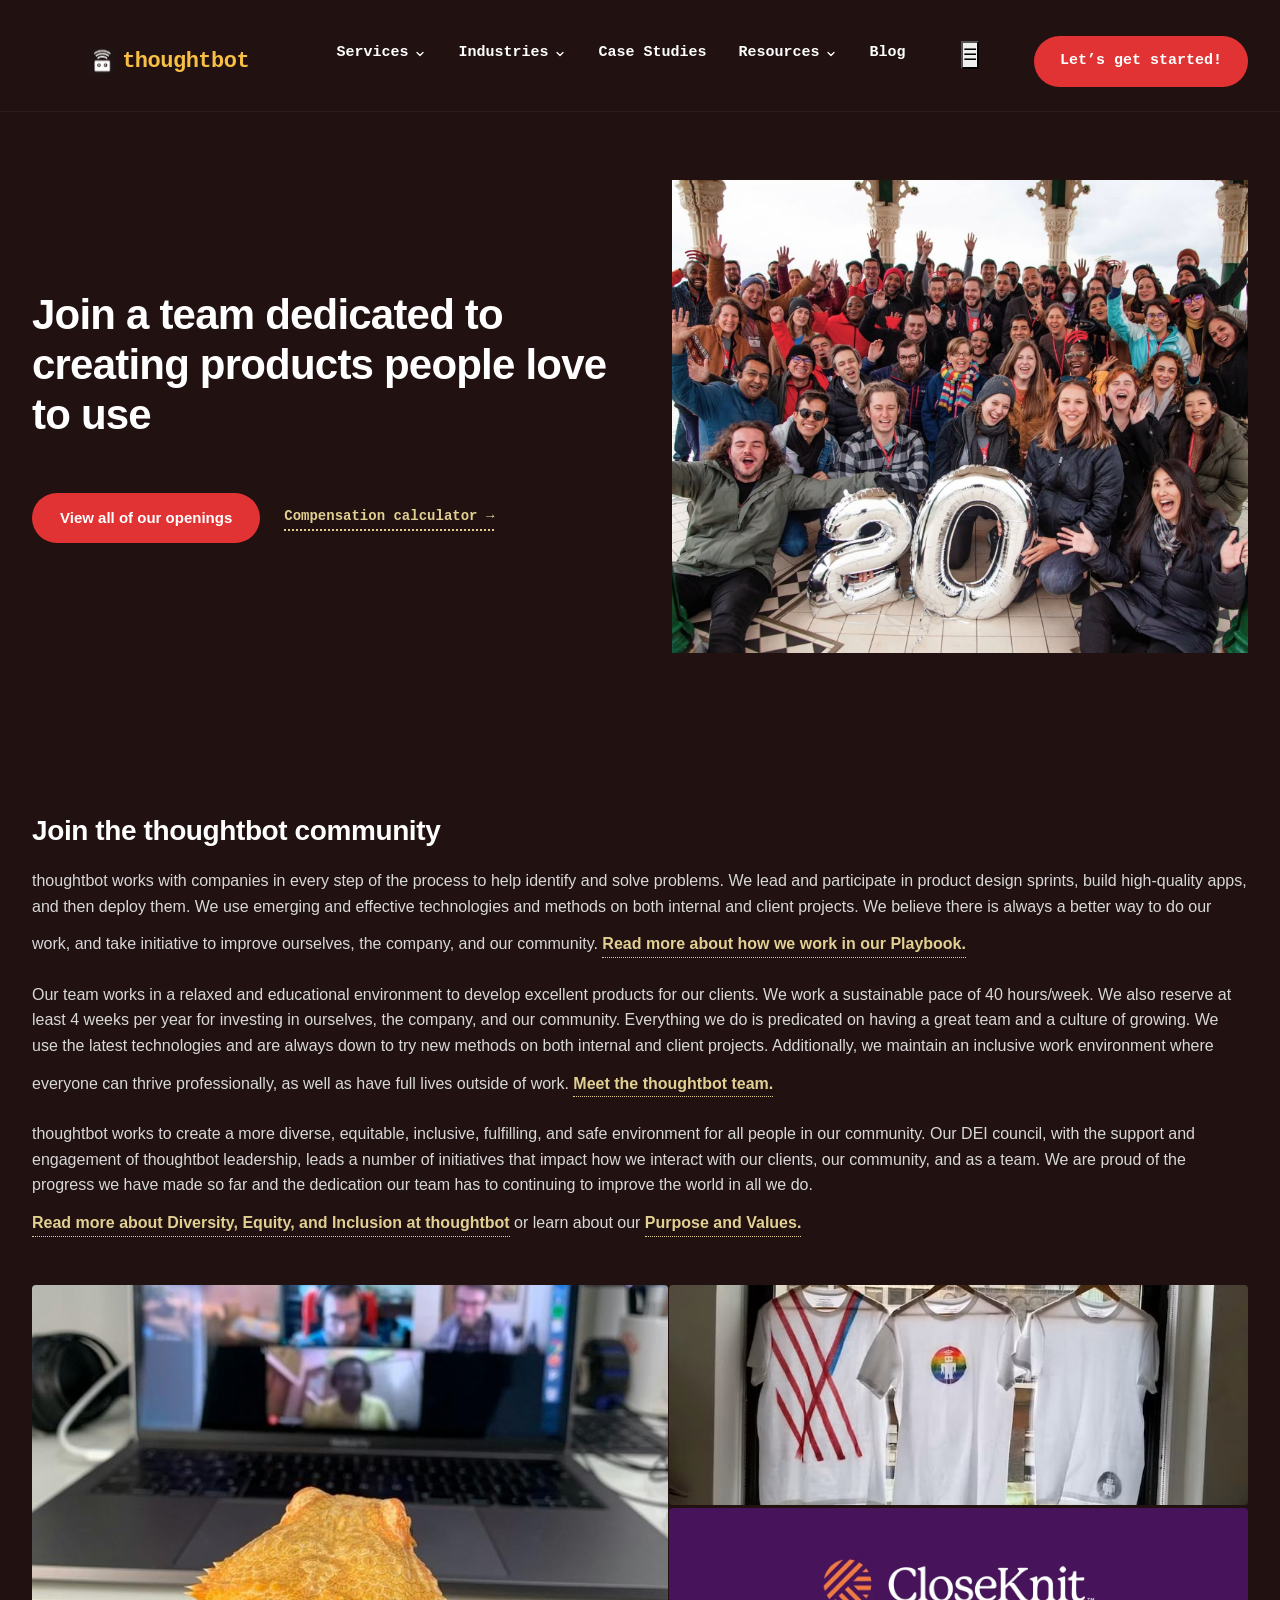
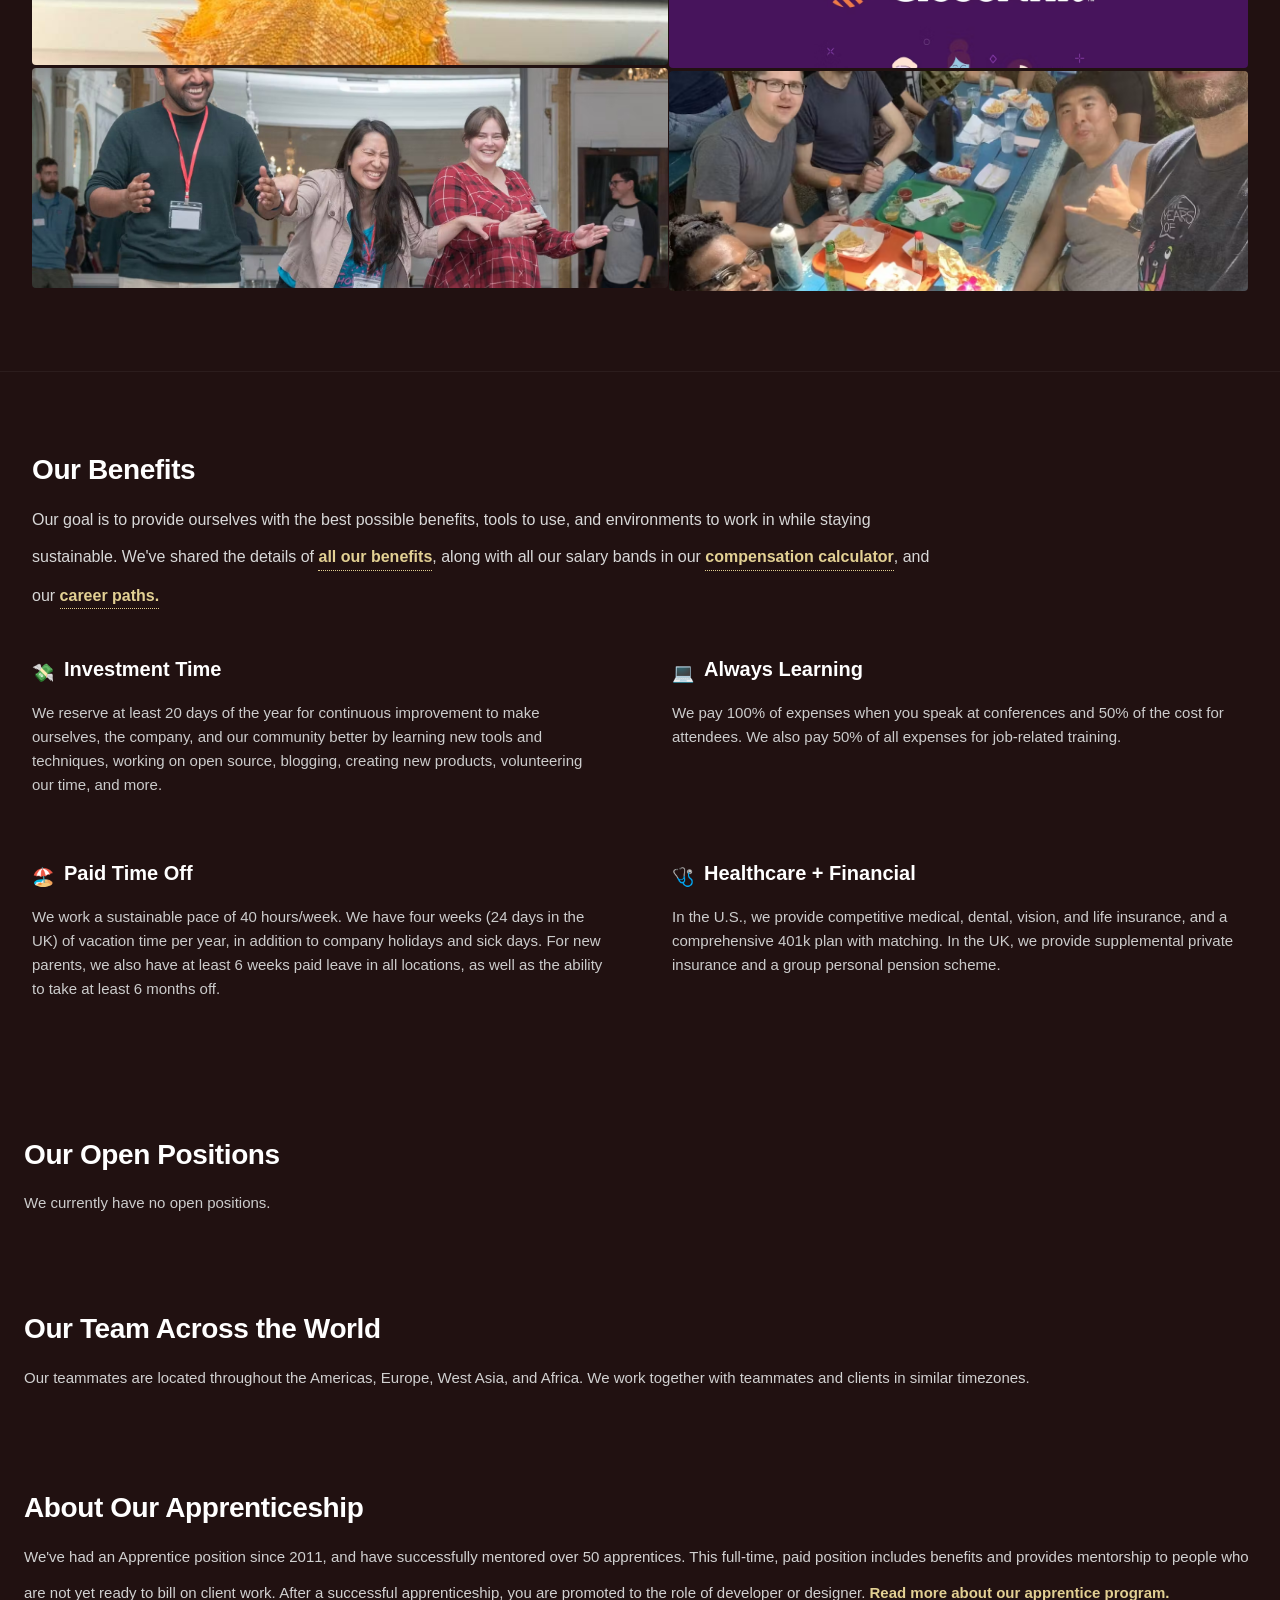
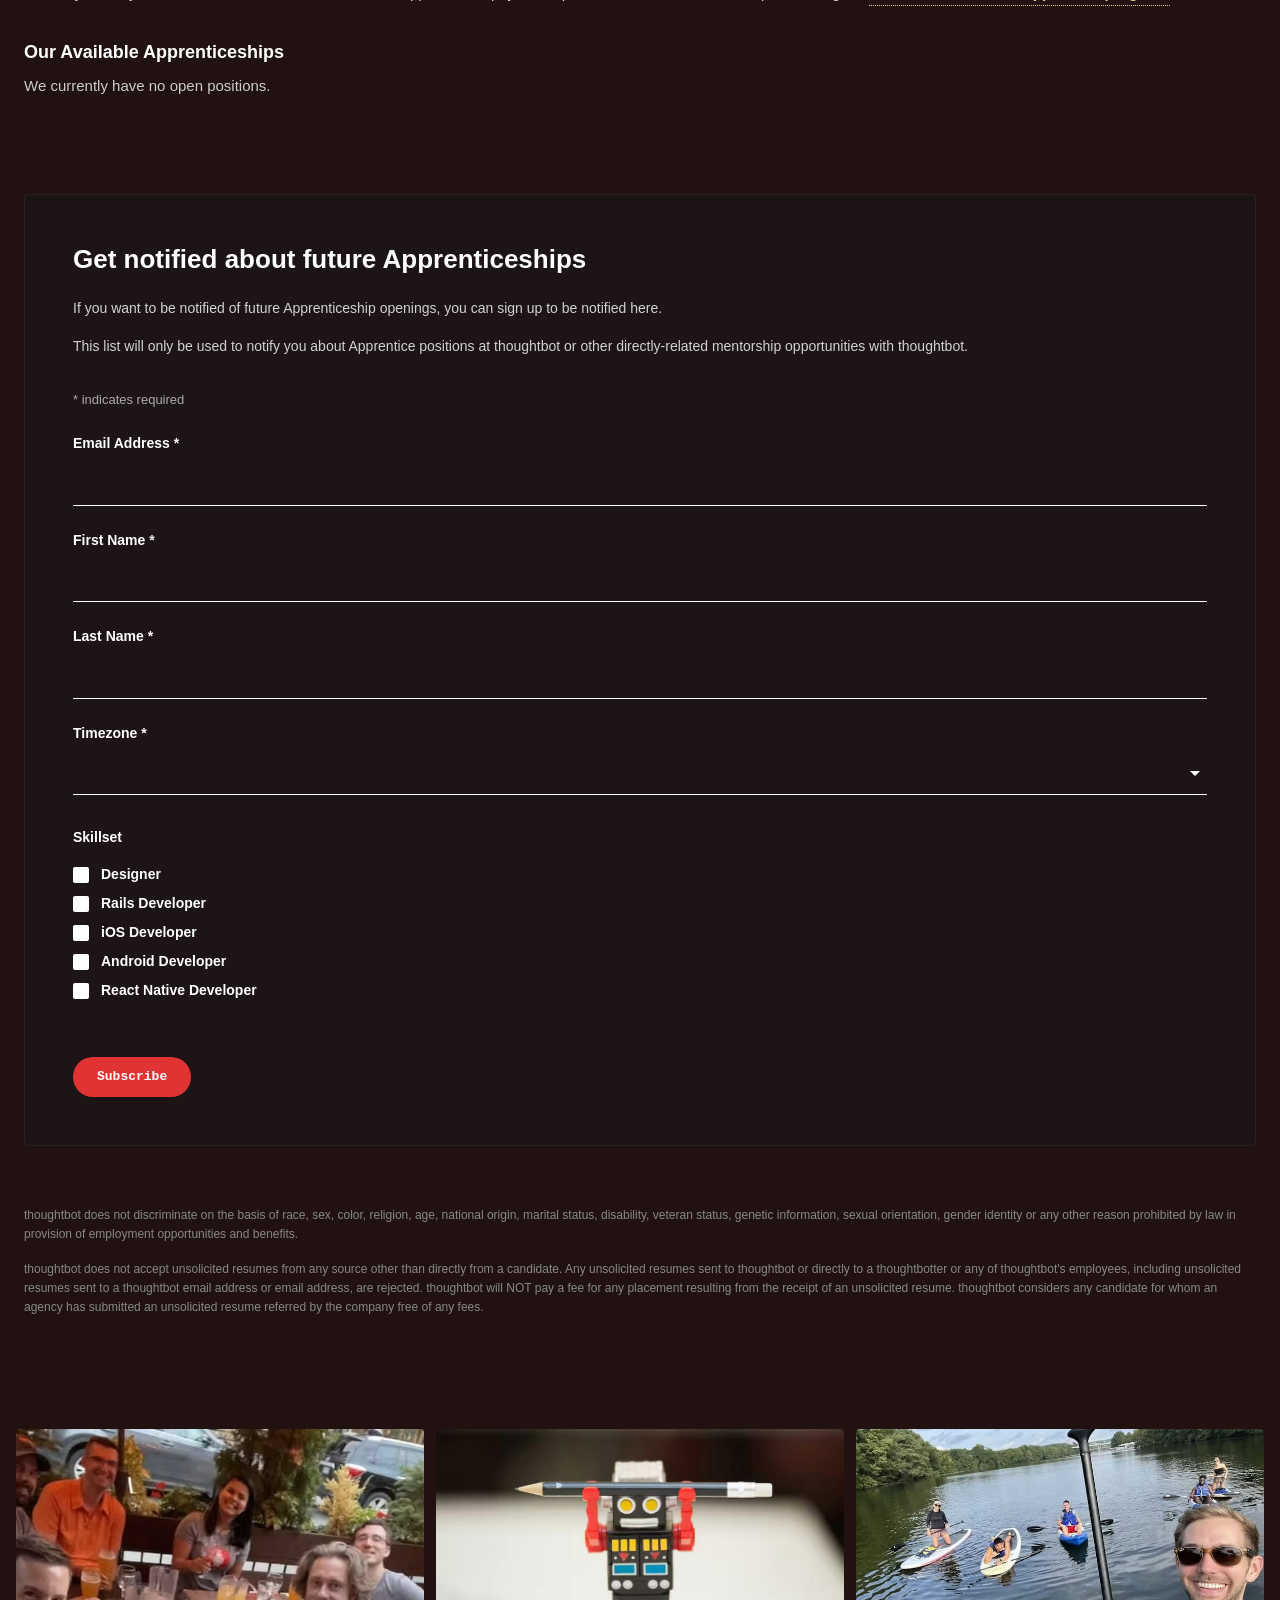
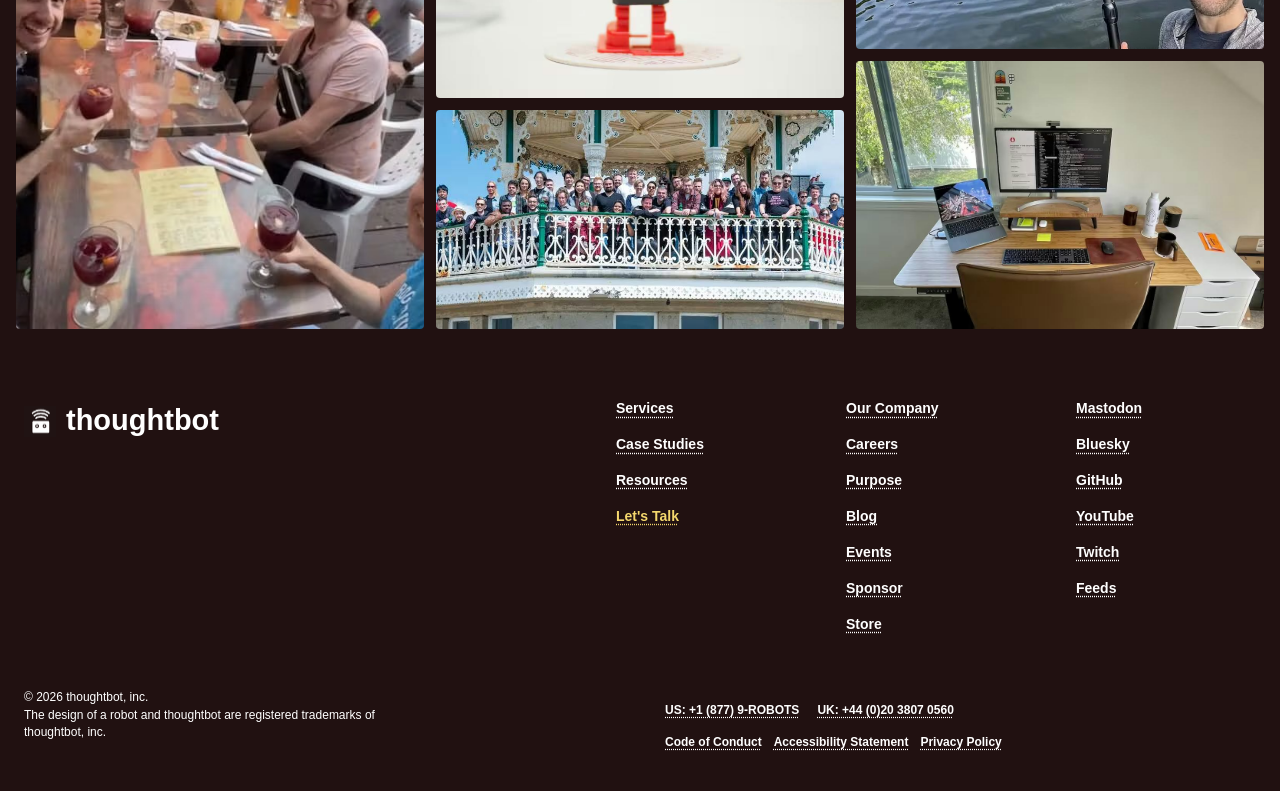
==== commit ac505f0b: "header" ====
--- a/otherpages/career.html
+++ b/otherpages/career.html
@@ -27,8 +27,8 @@
         <nav class="navbar">
 
             <a href="#" class="brand-logo">
-                <img src="./image/logo.png" alt="thoughtbot logo" class="brand-logo-img">
-                <span class="brand-text">thoughtbot</span>
+                <a href="../index.html"><img src="./image/logo.png" alt="thoughtbot logo" class="brand-logo-img">
+                <span class="brand-text">thoughtbot</span></a>
             </a>
 
         
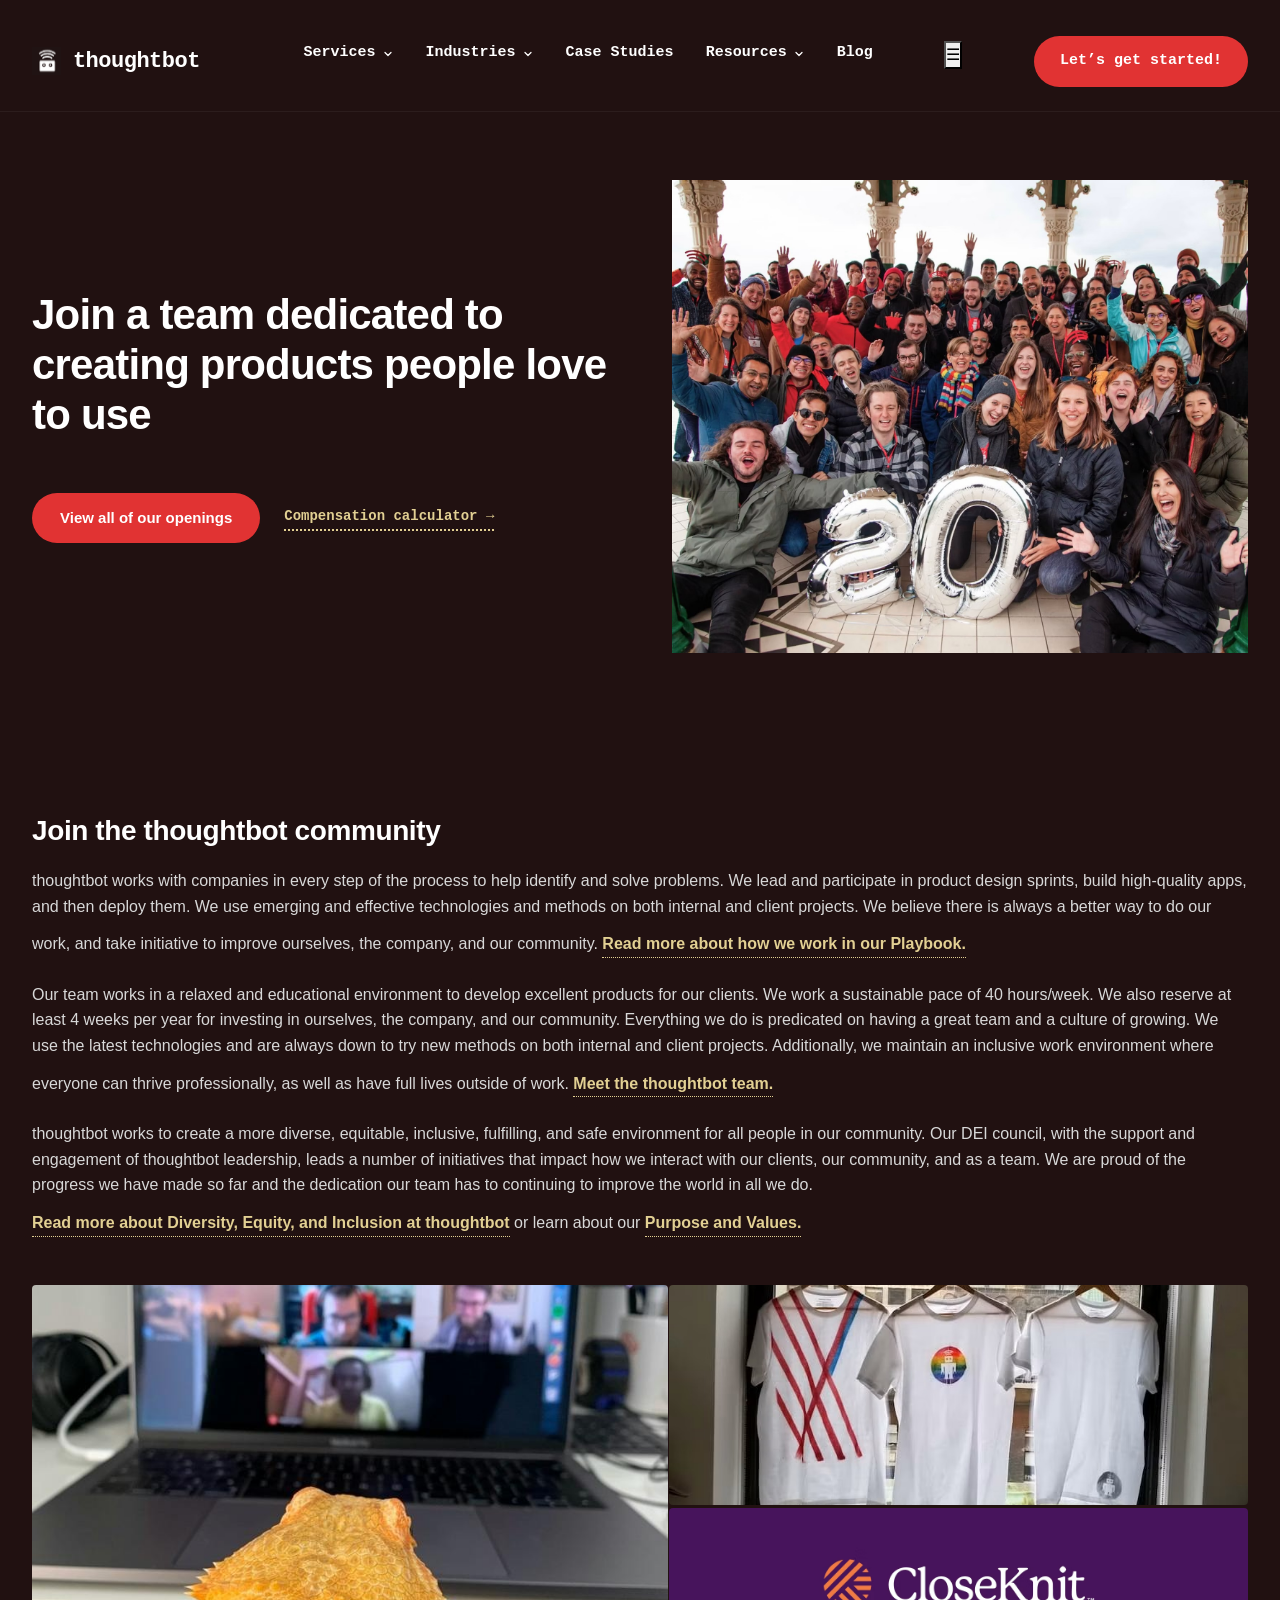
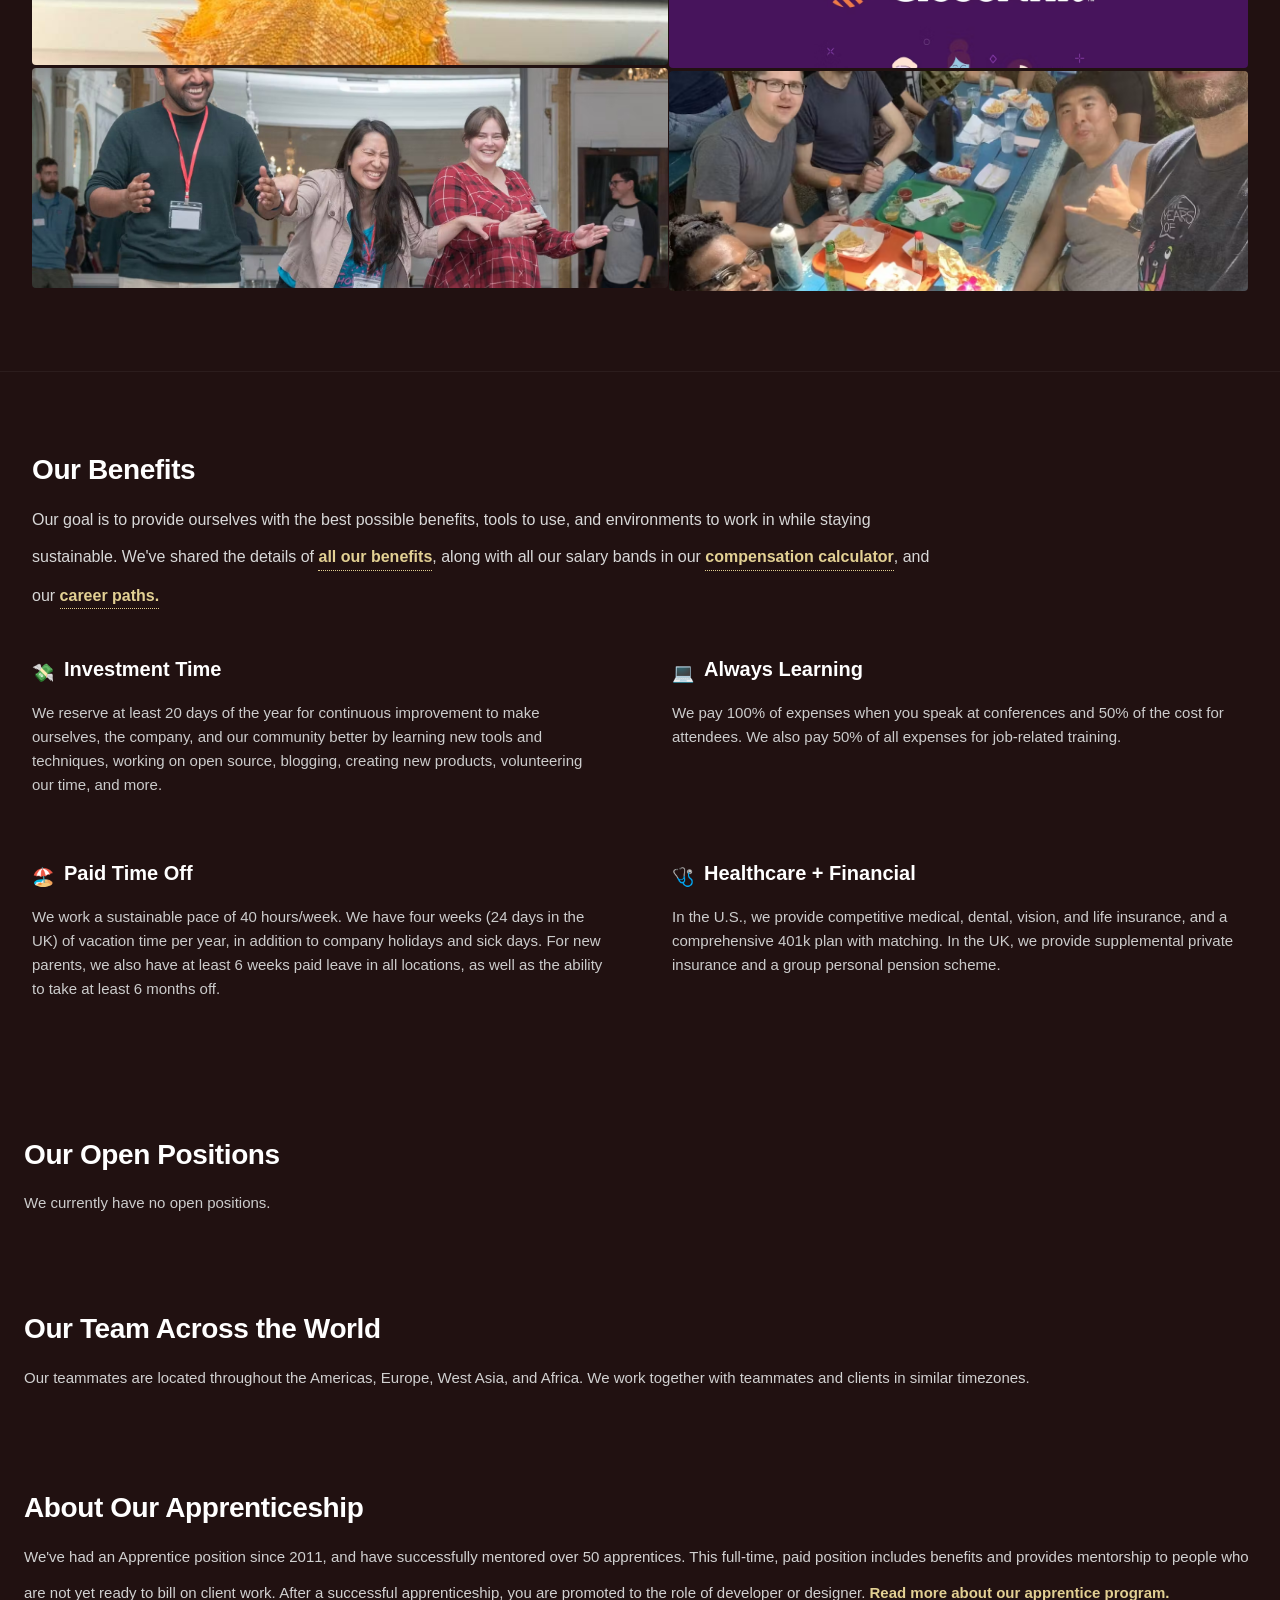
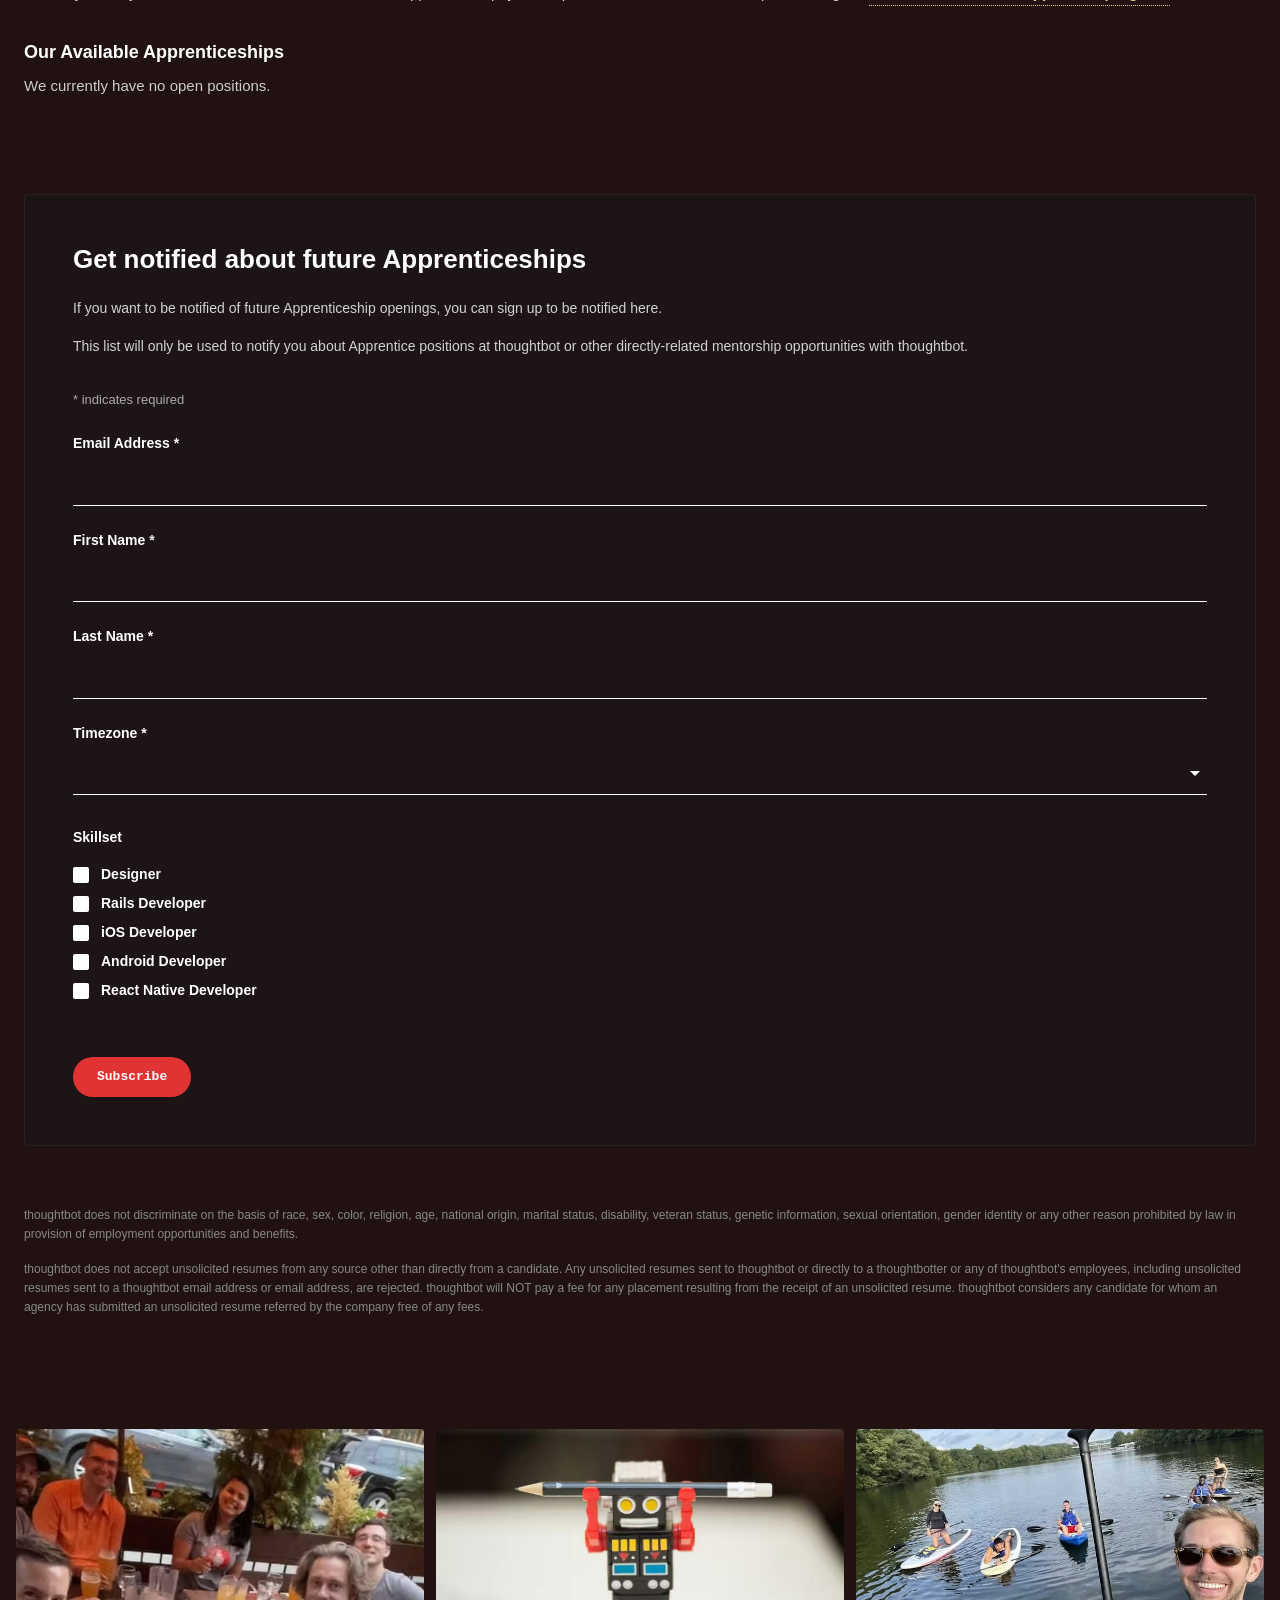
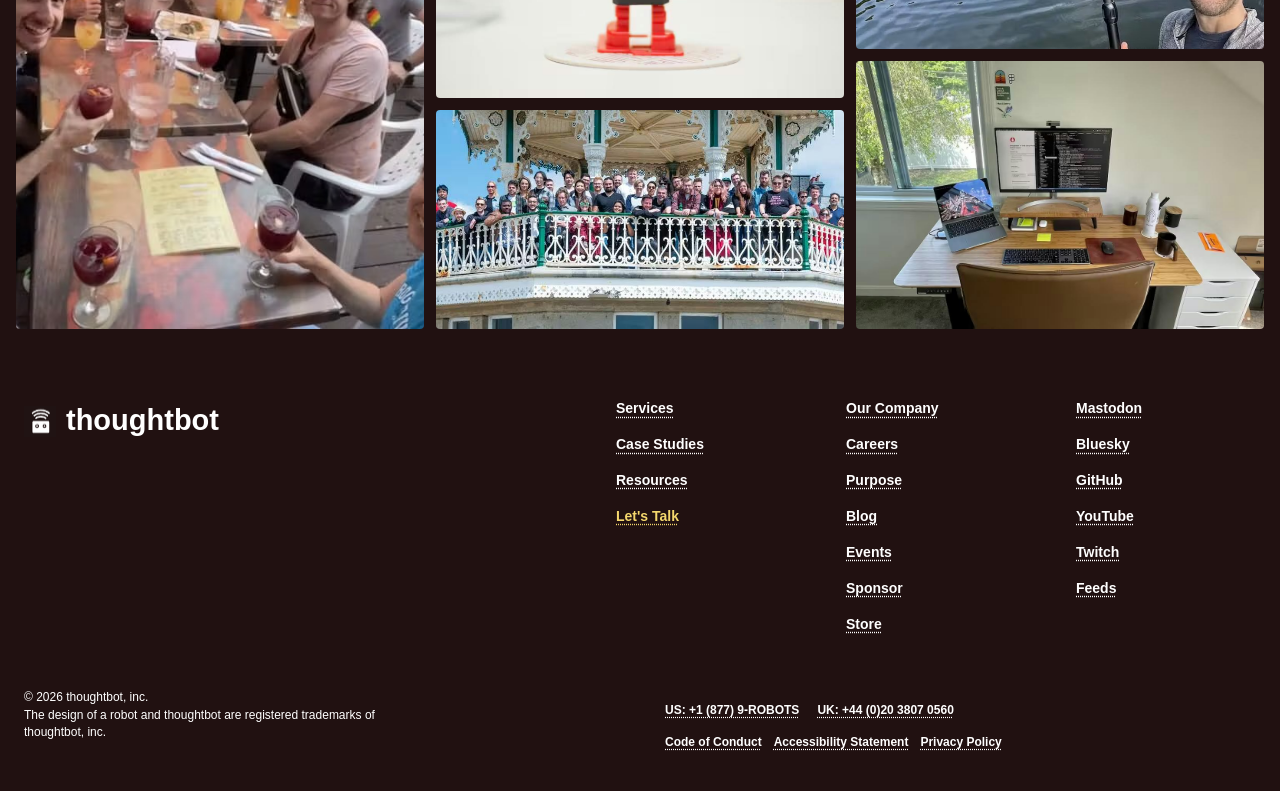
==== commit 20274b65: "first commit" ====
--- a/otherpages/career.html
+++ b/otherpages/career.html
@@ -27,8 +27,8 @@
         <nav class="navbar">
 
             <a href="#" class="brand-logo">
-                <a href="../index.html"><img src="./image/logo.png" alt="thoughtbot logo" class="brand-logo-img">
-                <span class="brand-text">thoughtbot</span></a>
+                <img src="./image/logo.png" alt="thoughtbot logo" class="brand-logo-img">
+                <span class="brand-text">thoughtbot</span>
             </a>
 
         
